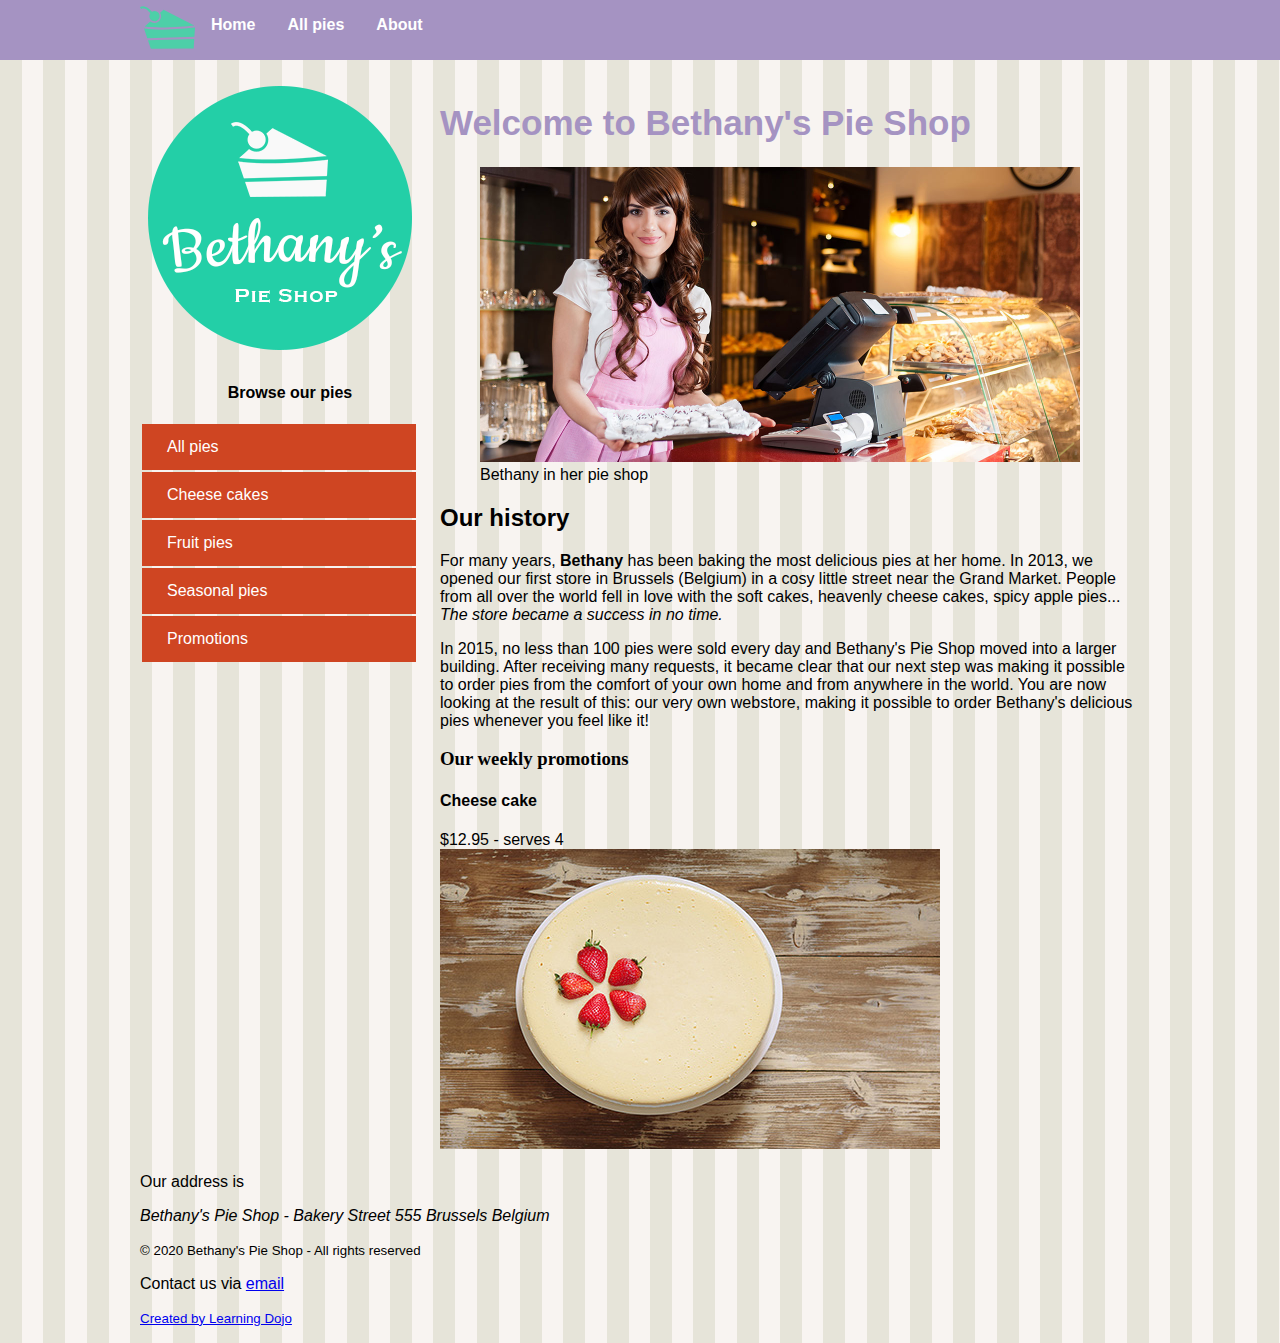
==== 03/demos/Project Files/01 Starter/index.html @ 9aeb322d "initial commit" ====
<!DOCTYPE html>
<html>

<head>
    <meta charset="utf-8">
    <title>Welcome to Bethany's Pie Shop!</title>
    <meta name="author" content="Bethany's Pie Shop">
    <meta name="description" content="Store front for Bethany's Pie Shop">
    <meta name="viewport" content="width=device-width, initial-scale=1">
    <link rel="icon" type="image/png" href="favicon.png">
    <link rel="stylesheet" type="text/css" href="css/styles.css">
</head>

<body>
    <header id="mainheader">
        <nav>
            <ul>
                <li><img src="images/cake.svg" height="55" /></li>
                <li><a href="index.html">Home</a></li>
                <li><a href="pages/pieoverview.html">All pies</a></li>
                <li><a href="pages/about.html">About</a></li>
            </ul>
        </nav>
    </header>
    <div class="mainContent">
        <aside class="leftmenu">
            <a href="index.html"><img src="images/bethanylogo.png" /></a>
            <header>
                <h4 style="text-align: center;">Browse our pies</h4>
            </header>
            <ul>
                <a href="pages/pieoverview.html"><li>All pies</li></a>
                <a href="pages/cheesecakes.html"><li>Cheese cakes</li></a>
                <a href="pages/fruitpies.html"><li>Fruit pies</li></a>
                <a href="pages/seasonalpies.html"><li>Seasonal pies</li></a>
                <a href="#promos"><li>Promotions</li></a>
            </ul>
        </aside>
        <main class="main">
            <article>
                <header>
                    <h1 class="pageTitle">Welcome to Bethany's Pie Shop</h1>
                </header>
                <figure>
                    <img src="images/bethany-fullsize.jpg" width="600" alt="Bethany in her pie shop" />
                    <figcaption>Bethany in her pie shop</figcaption>
                </figure>
                <h2>Our history</h2>
                <p>For many years, <b>Bethany</b> has been baking the most delicious pies at her home. In 2013, we opened our first store in Brussels (Belgium) in a cosy little street near the Grand Market. People from all over the world fell in love with the soft cakes, heavenly cheese cakes, spicy apple pies...<i><br>The store became a success in no time.</i></p>
                <p>In 2015, no less than 100 pies were sold every day and Bethany's Pie Shop moved into a larger building. After receiving many requests, it became clear that our next step was making it possible to order pies from the comfort of your own home and from anywhere in the world. You are now looking at the result of this: our very own webstore, making it possible to order Bethany's delicious pies whenever you feel like it!</p>
            </article>

            <section id="promos">
                <h3 style="font-family:verdana;">Our weekly promotions</h3>
                <h4>Cheese cake</h4>
                $12.95 - serves 4<br>
                <img src="images/products/cheesecakesmall.jpg" alt="Cheese cak with strawberry" />
            </section>
        </main>

        <footer>
            <p>Our address is <address>Bethany's Pie Shop - Bakery Street 555 Brussels Belgium</address></p>
            <p><small>&copy; 2020 Bethany's Pie Shop - All rights reserved</small></p>
            <p>Contact us via <a href="mailto:info@bethanyspieshop.com">email</a></p>
            <p><small><a href="https://www.learningdojo.net">Created by Learning Dojo</a></small></p>
        </footer>

    </div>
</body>

</html>
---- 03/demos/Project Files/01 Starter/css/styles.css ----
/*Main Area*/
body {
    margin-top: 0px;
    font-family: 'Segoe UI', Tahoma, Geneva, Verdana, sans-serif;
    margin-left: auto;
    margin-right: auto;
    background-color: #e6e4d9;
    background-image: url('../images/pattern.png');
}

#mainheader {
    background-color: #a593c2;
}

/*Top Menu*/

nav {
    height: 60px;
    width: 1000px;
    margin: 0 auto 20px;
}

nav>ul {
    list-style-type: none;
    margin: 0;
    padding: 0;
    overflow: hidden;
}

nav>ul>li {
    float: left;
}

nav>ul>li a {
    display: block;
    color: white;
    text-align: center;
    padding: 16px;
    text-decoration: none;
    font-weight: bold;
}

/*Side Menu*/

.mainContent ul{
    padding-inline-start: 2px;
    margin-right: 1.5rem;
}

.mainContent ul>a>li{
    background-color: #cf4522;
    color: #fff;
    list-style: none;
    padding: 14px 25px;
    display: block;
    cursor: pointer;
    margin-bottom: 2px;
}

.mainContent ul>a>li:hover{
    background-color: #B43110;
}

.mainContent ul>a{
    text-decoration: none;
    color: #fff;
}

.mainContent{
    width:1000px;
    margin-left: auto;
    margin-right: auto;
}

.leftmenu {
    float: left;
    width: 30%;
    margin-bottom: 20px;
}

/*Main Content*/

.main {
    float: right;
    width: 70%;
    margin-bottom: 20px;
}

.pageTitle{
    font-size:35px;
    color:#a593c2;
}

/*Footer*/
footer {
    clear: both;
    width: 100%;
}
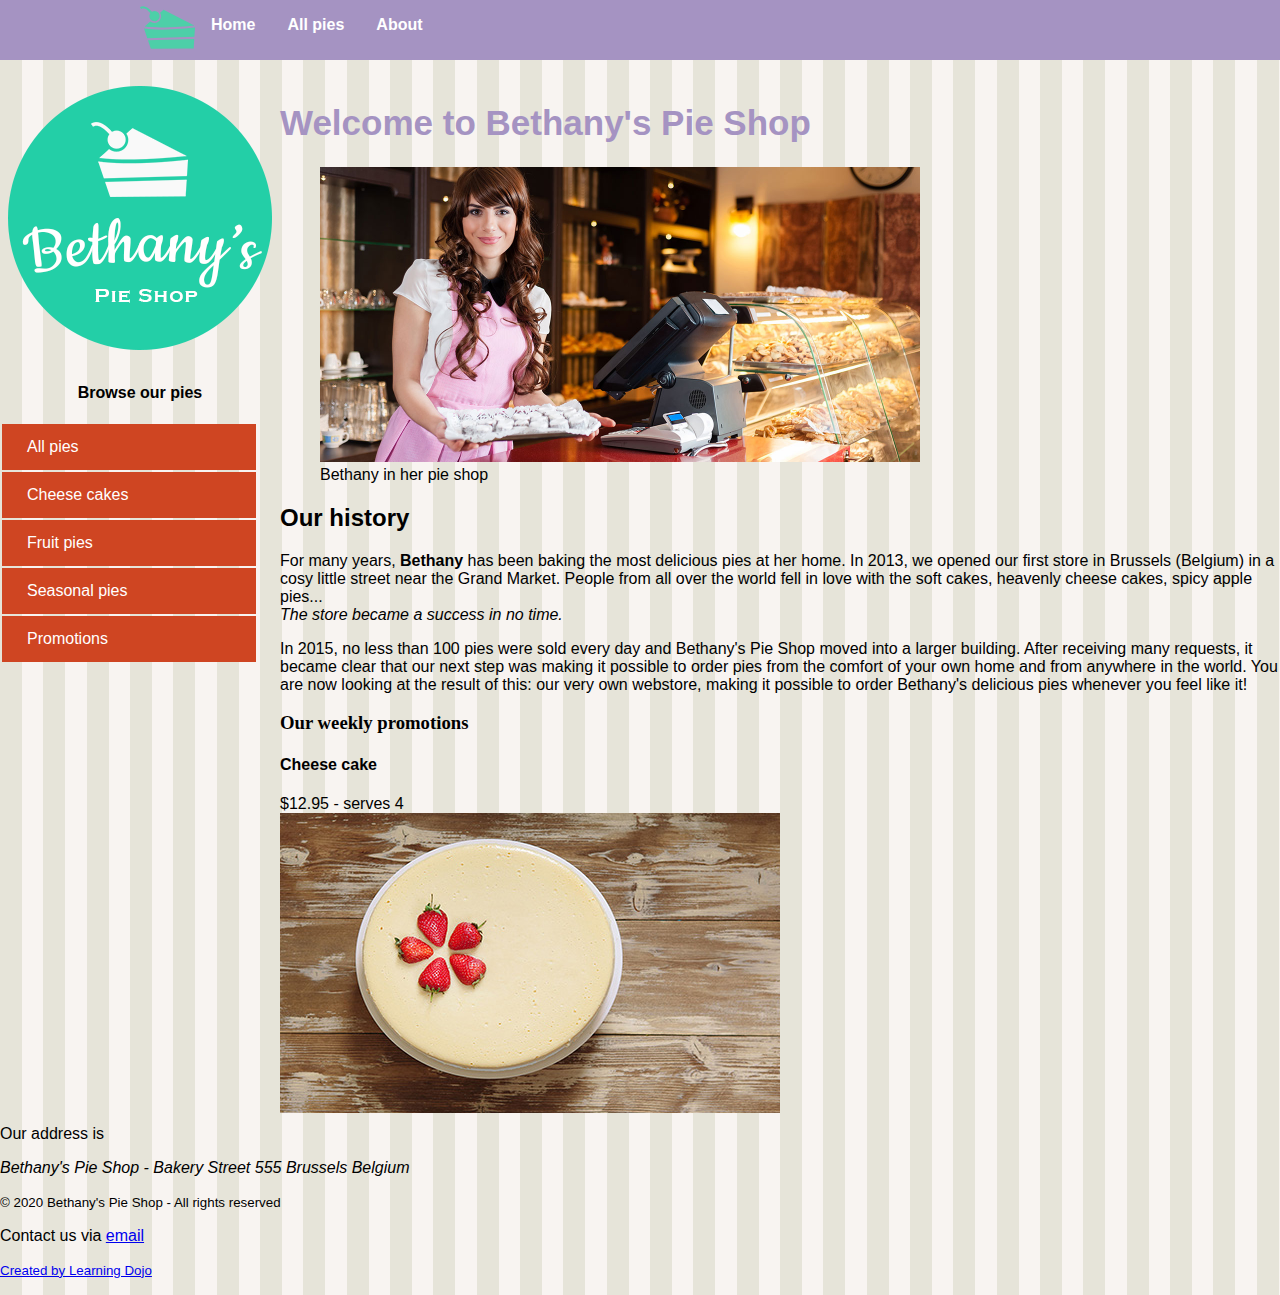
==== commit 7c07ed44: "added flex" ====
--- a/03/demos/Project Files/01 Starter/index.html
+++ b/03/demos/Project Files/01 Starter/index.html
@@ -58,14 +58,16 @@
             </section>
         </main>
 
-        <footer>
-            <p>Our address is <address>Bethany's Pie Shop - Bakery Street 555 Brussels Belgium</address></p>
+        
+    </div>
+    <footer>
+            <p>Our address is </p>
+            <address>Bethany's Pie Shop - Bakery Street 555 Brussels Belgium</address>
             <p><small>&copy; 2020 Bethany's Pie Shop - All rights reserved</small></p>
             <p>Contact us via <a href="mailto:info@bethanyspieshop.com">email</a></p>
             <p><small><a href="https://www.learningdojo.net">Created by Learning Dojo</a></small></p>
         </footer>
 
-    </div>
 </body>
 
 </html>--- a/03/demos/Project Files/01 Starter/css/styles.css
+++ b/03/demos/Project Files/01 Starter/css/styles.css
@@ -67,24 +67,14 @@
 }
 
 .mainContent{
-    width:1000px;
     margin-left: auto;
     margin-right: auto;
-}
-
-.leftmenu {
-    float: left;
-    width: 30%;
-    margin-bottom: 20px;
+    display: flex;
 }
 
 /*Main Content*/
 
-.main {
-    float: right;
-    width: 70%;
-    margin-bottom: 20px;
-}
+
 
 .pageTitle{
     font-size:35px;
@@ -93,6 +83,10 @@
 
 /*Footer*/
 footer {
-    clear: both;
-    width: 100%;
+    display: flex;
+    flex-direction: column;
+}
+
+footer > p, footer > address{
+        margin: .5rem 0;
 }